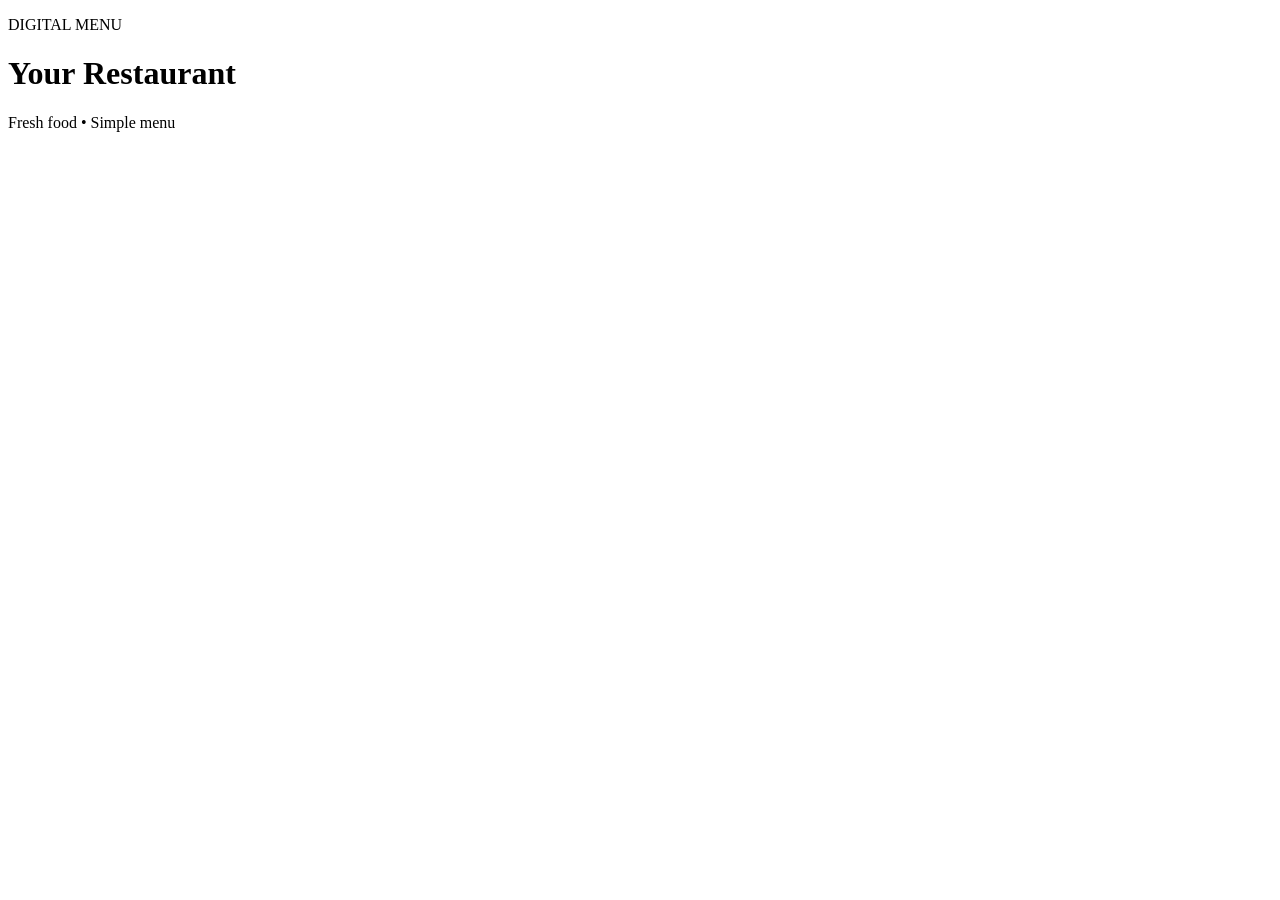
==== templates/01-simple-menu/index.html @ a602934a "Add simple menu template HTML" ====
<!doctype html>
<html lang="en">
<head>
  <meta charset="utf-8"><meta name="viewport" content="width=device-width, initial-scale=1">
  <title>Simple Restaurant Menu</title><link rel="stylesheet" href="style.css">
</head>
<body>
  <main class="container">
    <header><p class="eyebrow">DIGITAL MENU</p><h1 id="restaurantName">Your Restaurant</h1><p id="restaurantTagline">Fresh food • Simple menu</p></header>
    <nav id="categoryNav" class="categories" aria-label="Menu categories"></nav>
    <section id="menu" class="menu-grid"></section>
  </main>
  <script src="menu-data.js"></script><script src="script.js"></script>
</body>
</html>
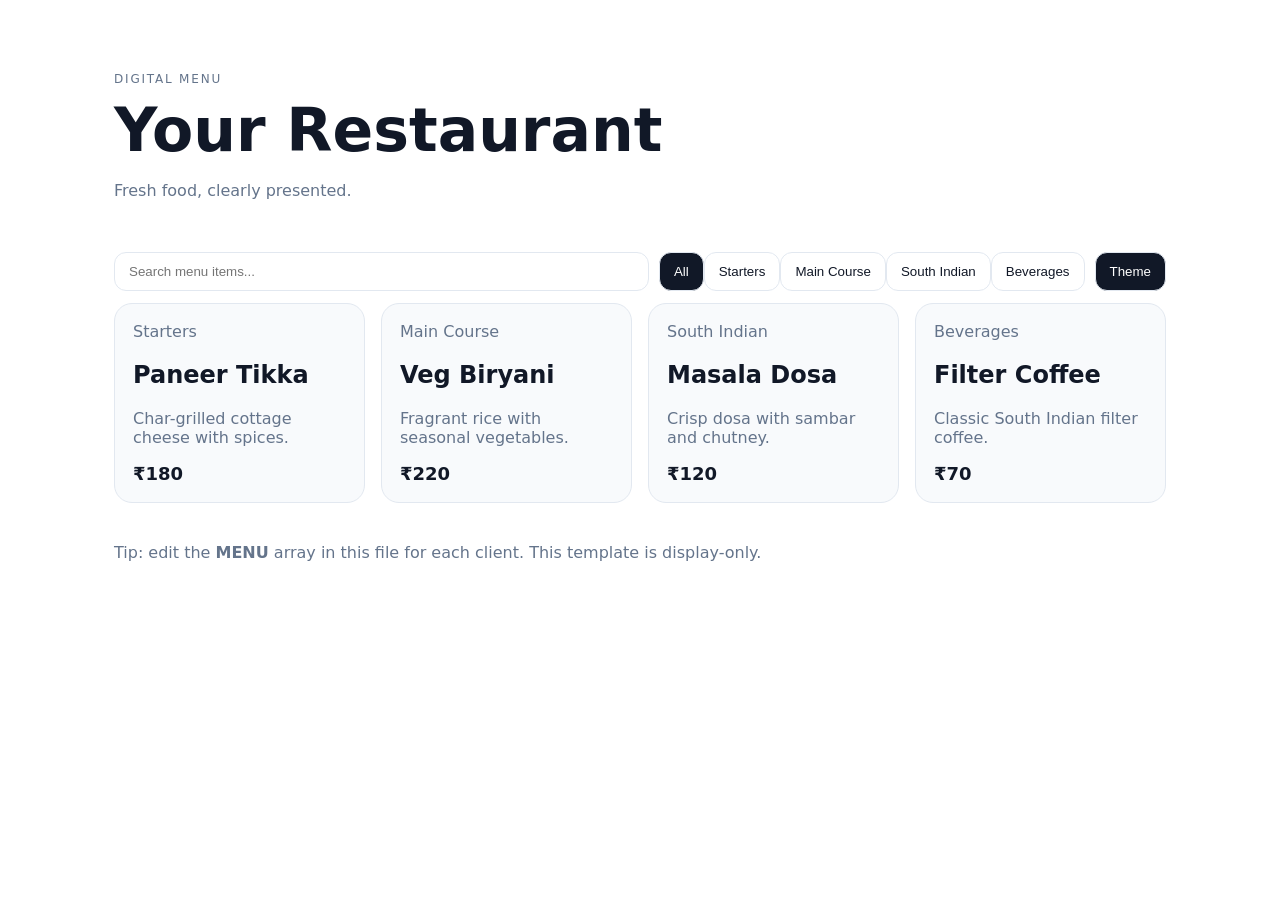
==== commit 75c7a329: "Upgrade simple menu to pro end-to-end template" ====
--- a/templates/01-simple-menu/index.html
+++ b/templates/01-simple-menu/index.html
@@ -1,15 +1,24 @@
 <!doctype html>
 <html lang="en">
 <head>
-  <meta charset="utf-8"><meta name="viewport" content="width=device-width, initial-scale=1">
-  <title>Simple Restaurant Menu</title><link rel="stylesheet" href="style.css">
+<meta charset="utf-8"><meta name="viewport" content="width=device-width,initial-scale=1">
+<title>Pro Simple Menu</title>
+<style>
+/* USE THIS TEMPLATE when a customer only needs a fast digital menu. No backend required. */
+:root{--bg:#fff;--card:#f8fafc;--text:#111827;--muted:#64748b;--line:#e2e8f0;--accent:#111827}*{box-sizing:border-box}body{margin:0;font-family:Inter,system-ui,sans-serif;background:var(--bg);color:var(--text)}.wrap{max-width:1100px;margin:auto;padding:24px}.hero{padding:44px 0 24px}.eyebrow{letter-spacing:.15em;font-size:12px;color:var(--muted)}h1{font-size:clamp(32px,6vw,60px);margin:8px 0}.toolbar{display:flex;gap:10px;flex-wrap:wrap;position:sticky;top:0;background:#ffffffee;padding:12px 0;backdrop-filter:blur(12px);z-index:5}.search,.chip,button{border:1px solid var(--line);border-radius:12px;padding:11px 14px;background:#fff;color:var(--text)}.search{flex:1;min-width:220px}.chip.active,button{background:var(--accent);color:#fff}.grid{display:grid;grid-template-columns:repeat(auto-fit,minmax(240px,1fr));gap:16px}.card{background:var(--card);border:1px solid var(--line);border-radius:18px;padding:18px}.price{font-weight:800;font-size:18px}.muted{color:var(--muted)}footer{padding:40px 0;color:var(--muted)}
+</style>
 </head>
-<body>
-  <main class="container">
-    <header><p class="eyebrow">DIGITAL MENU</p><h1 id="restaurantName">Your Restaurant</h1><p id="restaurantTagline">Fresh food • Simple menu</p></header>
-    <nav id="categoryNav" class="categories" aria-label="Menu categories"></nav>
-    <section id="menu" class="menu-grid"></section>
-  </main>
-  <script src="menu-data.js"></script><script src="script.js"></script>
-</body>
-</html>
+<body><main class="wrap">
+<section class="hero"><span class="eyebrow">DIGITAL MENU</span><h1 id="brand">Your Restaurant</h1><p id="tagline" class="muted">Fresh food, clearly presented.</p></section>
+<div class="toolbar"><input id="search" class="search" placeholder="Search menu items..." aria-label="Search menu"><div id="cats"></div><button id="theme">Theme</button></div>
+<section id="menu" class="grid" aria-live="polite"></section><footer>Tip: edit the <b>MENU</b> array in this file for each client. This template is display-only.</footer>
+</main><script>
+/* BEGINNER MAP: brand/tagline = content; MENU = data; render() = UI; event listeners = behavior. */
+const BRAND={name:'Your Restaurant',tagline:'Fresh food, clearly presented.'};
+// SUGGESTION: replace this array with JSON/API data later when a backend is introduced.
+const MENU=[{name:'Paneer Tikka',cat:'Starters',price:180,desc:'Char-grilled cottage cheese with spices.'},{name:'Veg Biryani',cat:'Main Course',price:220,desc:'Fragrant rice with seasonal vegetables.'},{name:'Masala Dosa',cat:'South Indian',price:120,desc:'Crisp dosa with sambar and chutney.'},{name:'Filter Coffee',cat:'Beverages',price:70,desc:'Classic South Indian filter coffee.'}];
+let category='All';const $=s=>document.querySelector(s);brand.textContent=BRAND.name;tagline.textContent=BRAND.tagline;
+function renderCats(){const cats=['All',...new Set(MENU.map(x=>x.cat))];$('#cats').innerHTML=cats.map(c=>`<button class="chip ${c===category?'active':''}" onclick="setCat('${c.replaceAll("'","\\'")}')">${c}</button>`).join('')}
+function render(){const q=$('#search').value.toLowerCase();const rows=MENU.filter(x=>(category==='All'||x.cat===category)&&(`${x.name} ${x.desc}`.toLowerCase().includes(q)));$('#menu').innerHTML=rows.map(x=>`<article class="card"><div class="muted">${x.cat}</div><h2>${x.name}</h2><p class="muted">${x.desc}</p><div class="price">₹${x.price}</div></article>`).join('')||'<p>No matching items.</p>';renderCats()}
+function setCat(c){category=c;render()}$('#search').addEventListener('input',render);$('#theme').onclick=()=>document.body.style.filter=document.body.style.filter?'':'invert(.92) hue-rotate(180deg)';render();
+</script></body></html>
